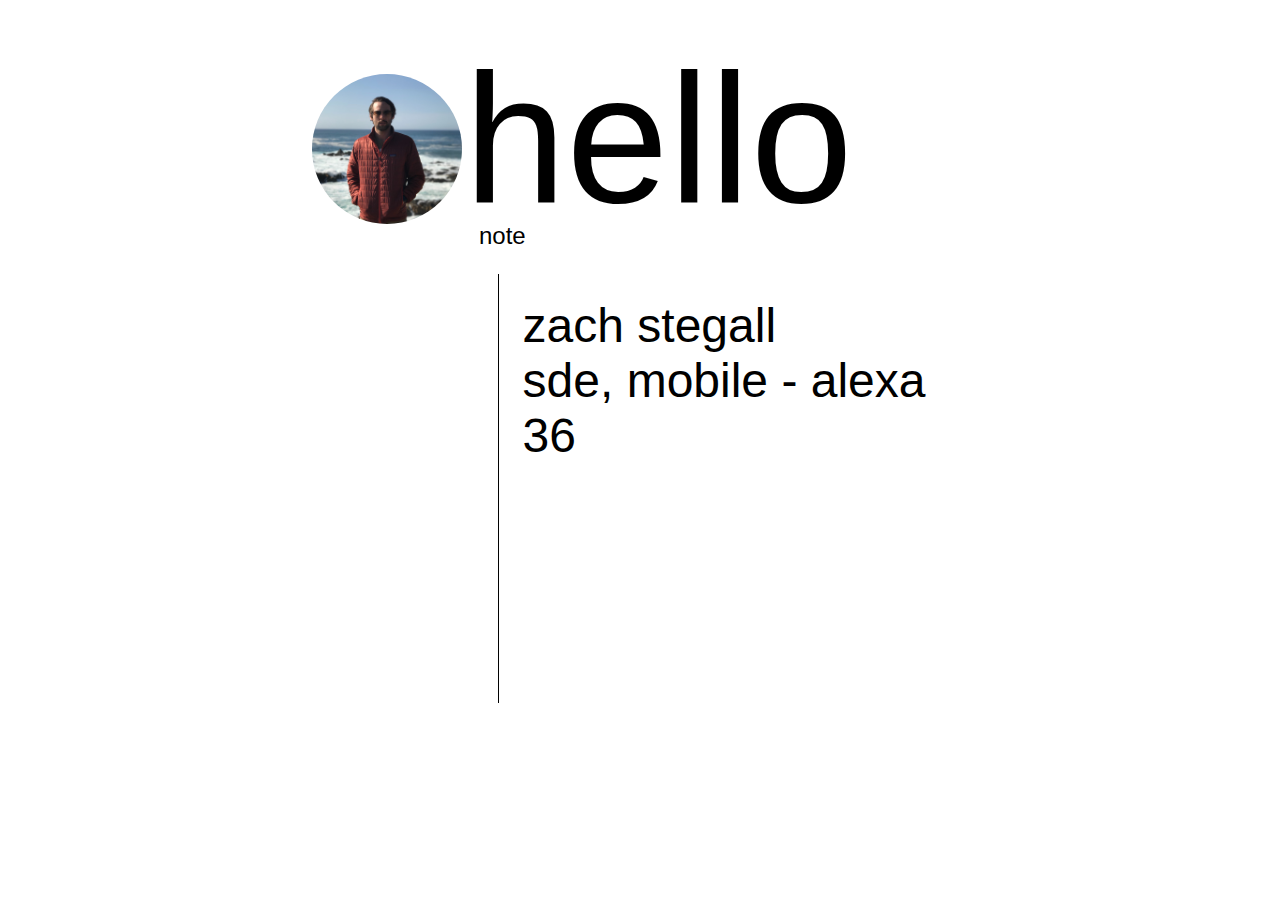
==== index.html @ 4289a3ea "initial site" ====
<!doctype html>
<html>
<head>
<meta charset="UTF-8">
<title>Zach Stegall</title>
<meta name="viewport" content="width=device-width, initial-scale=1.0">
<link rel="stylesheet" type="text/css" href="css/main.css">
<link id="size-stylesheet" rel="stylesheet" type="text/css" href="css/wide.css">
<link href='http://fonts.googleapis.com/css?family=Open+Sans' rel='stylesheet' type='text/css'>
<script src="jquery-1.12.1.js"></script>
<script type="text/javascript" src="js/analytics.js"></script>
<script type="text/javascript" src="js/style.js"></script>
<script type="text/javascript" src="js/util.js"></script>
<script type="text/javascript" src="js/pages.js"></script>
</head>

<body>
  <div id="main" class="present">
	<img id="profile" src="images/bigsur.jpg"></img>
    <script>
		var nodesToKeep = [];
		nodesToKeep[0] = document.getElementById("profile");
    
    $( document ).ready(function() {
      next("hello", true);
    });

    function next ( page, animate ) {
      removeNodesFromMain();
      var div;

      if (page == "hello") {
        div = buildHello();
      } else if (page == "note") {
        div = buildNote();
      }

			if (animate) {
     		animateIn( div );
			}
    }

		function canRemoveNode( node ) {
			for (var i = 0; i < nodesToKeep.length; i++)
			{
				var k = nodesToKeep[i];
				if (k == node)
					return false;
			}
			return true;
		}

    function removeNodesFromMain () {
      var mainDiv = document.getElementById("main");
			for (var i = (mainDiv.childNodes.length-1); i >= 0; i--)
			{
				var child = mainDiv.childNodes[i];
				if (canRemoveNode(child))
       		mainDiv.removeChild(child);
			}
    }
    </script>
</body>
</html>
---- css/main.css ----
@charset "UTF-8";
/* CSS Document */

body {
	background-color: rgba(255, 255, 255, 1.0);
	margin-top: 2em;
	margin-bottom: 2em;
}

h3, h4 {
        font-family: 'Lato', sans-serif;
        font-weight: normal;
}

h2, p, a, footer {
	font-family: 'Lato', sans-serif;
	font-weight: lighter;
}

img {
	vertical-align: text-bottom;
}

img#album {
        width: 200px;
        height: 200px;
        border-radius: 5px;
	box-shadow: 0px 0px 15px 5px #DDDDDD;
}


a:link {
	color: rgba(0, 0, 0, 0.4);
	text-decoration: none;
}

a:visited {
	color: rgba(0, 0, 0, 0.4);
        text-decoration: none;
}

a:hover {
	color: rgba(0, 0, 0, 0.2);
        text-decoration: none;
}

a:active {
	color: rgba(0, 0, 0, 0.05);
        text-decoration: none;
}
---- css/wide.css ----
@charset "UTF-8";
/* CSS Document */

h2, p {
	text-align: left;
	color: rgba(0, 0, 0, 1.0);
	margin-bottom: auto;
	margin-top: auto;
}

h2 {
	font-size: 11.5em;
	max-height: 190px;
}

h3 {
	margin-top: 0.5em;
	margin-bottom: 0.2em;
}

h4 {
	margin-top: 0em;
	margin-bottom: 1.0em;
}

p {
	font-size: 3.0em;
}

div#main.present {
	margin: 0 auto;
	width: 41em;
}

.present div {
	margin-left: 9.5em;
	width: 31.5em;
}

.present p {
	border-left: rgba(0, 0, 0, 1.0) solid thin;
	text-align: left;
	margin-left: 0.7em;
	padding: 0.5em 0 0.5em 0.5em;
}

.present p#last {
	padding-bottom: 5.0em;
	margin-bottom: 0.5em;
}

div#links, div#snapbody, div#notebody, div#musicbody, div#brohbody {
        margin-left: 15px;
}

a#link {
        font-size: 1.5em;
        margin-right: 0.75em;
}

sup {
	font-size: 0.6em;
}

img#profile {
	width: 150px;
        height: 150px;
	border-radius: 75px;
	float: left;
        margin-top: 42px;
}



/* HELLO_SECTION */

#hello p {
	margin-top: 0.5em;
}

div#hello {
	opacity: 0;
}


/* NOTE_SECTION */

div#note {
	opacity: 0;
}

#note h3 {
	font-size: 2.0em;
}

#note h4 {
	font-size: 1.1em;
}

#note p {
	font-size: 1.55em;
}

div#notebodysection {
	margin: 0;
}
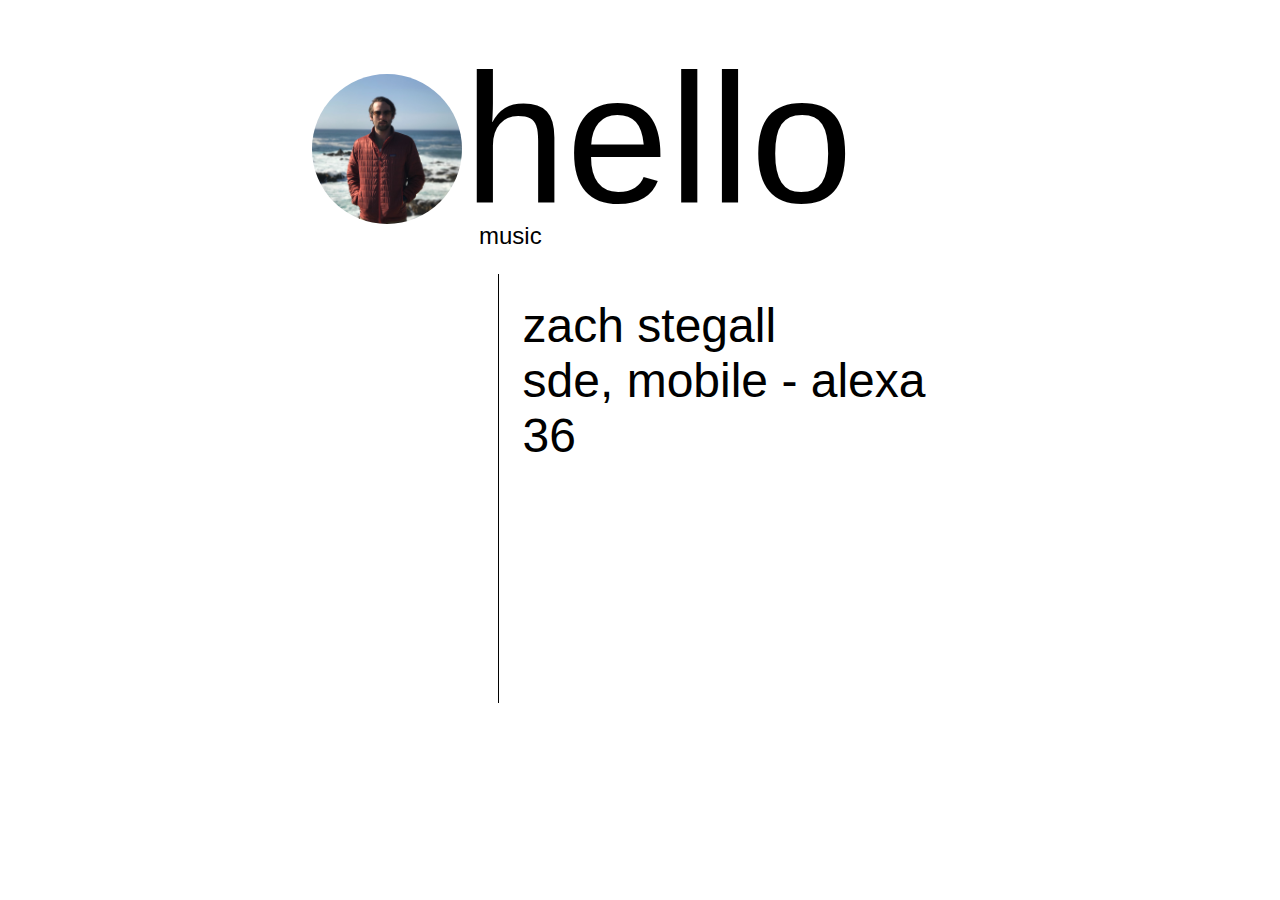
==== commit 91cba001: "new song, updating notes title to music" ====
--- a/index.html
+++ b/index.html
@@ -31,7 +31,7 @@
 
       if (page == "hello") {
         div = buildHello();
-      } else if (page == "note") {
+      } else if (page == "music") {
         div = buildNote();
       }
 
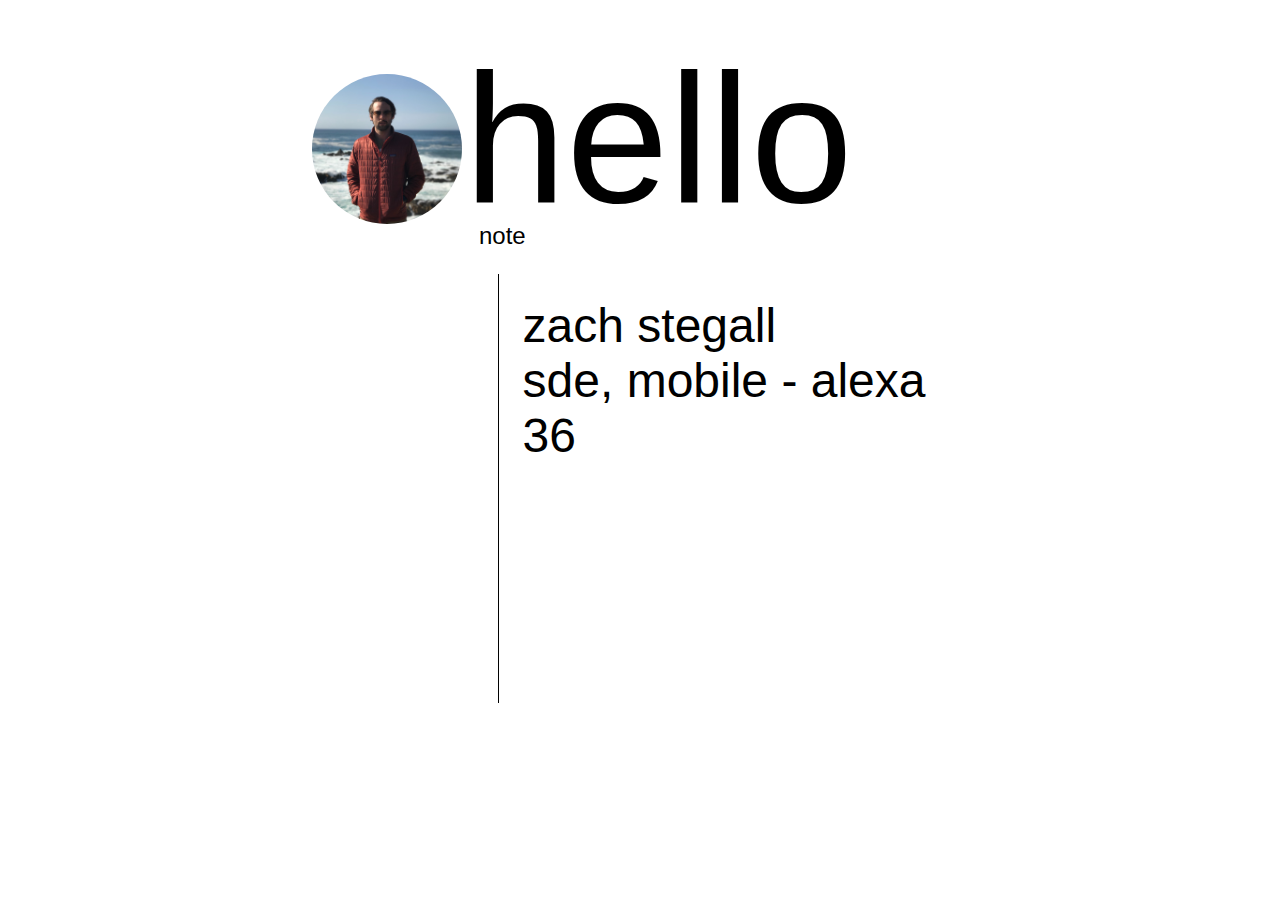
==== commit 0588807c: "back to note" ====
--- a/index.html
+++ b/index.html
@@ -31,7 +31,7 @@
 
       if (page == "hello") {
         div = buildHello();
-      } else if (page == "music") {
+      } else if (page == "note") {
         div = buildNote();
       }
 
